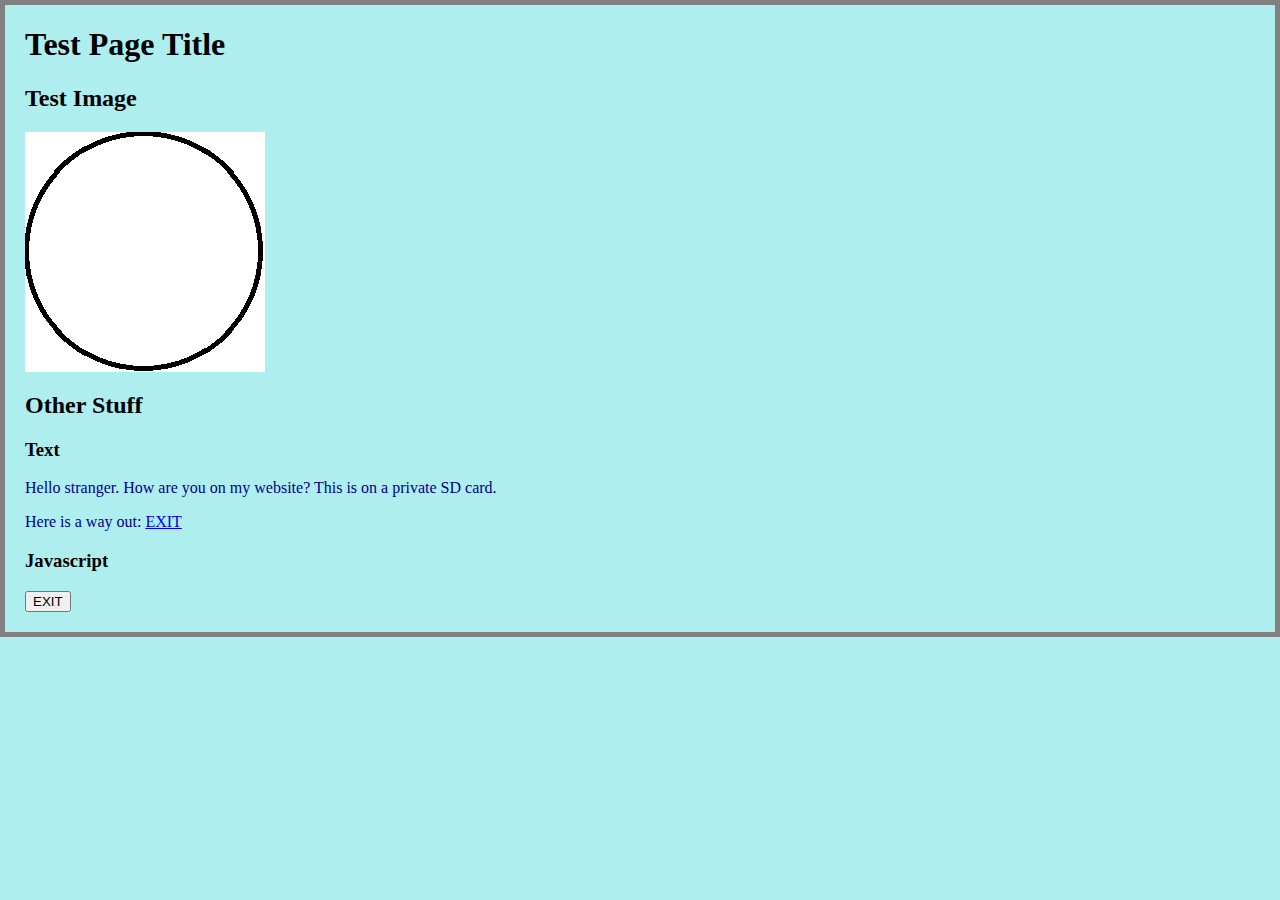
==== index.html @ e401f881 "Initial commit" ====
<!DOCTYPE html>
<html>
    <head>
        <meta charset="utf-8">
        <link href="styles/test-style.css" rel="stylesheet">
        <title>Test Page</title>
    </head>
    <body>
        <h1>Test Page Title</h1>
        <h2>Test Image</h2>
        <img src="images/test-image.png" alt="Test Image: a black circle on a white background">
        <h2>Other Stuff</h2>
        <h3>Text</h3>
        <p>
            Hello stranger. How are you on my website? This is on a private SD card.
        </p>
        <p>
            Here is a way out: <a href="https://www.youtube.com/watch?v=dQw4w9WgXcQ">EXIT</a>
        </p>
        <h3>Javascript</h3>
        <button>EXIT</button>
        <script src="scripts/main.js"></script>
    </body>
</html>
---- styles/test-style.css ----
p {
    color: darkblue;
}

body {
    margin: 0 auto;
    background-color: paleturquoise;
    padding: 0 20px 20px 20px;
    border: 5px solid grey;
}

img {
    display: block;
    margin: 0;
}
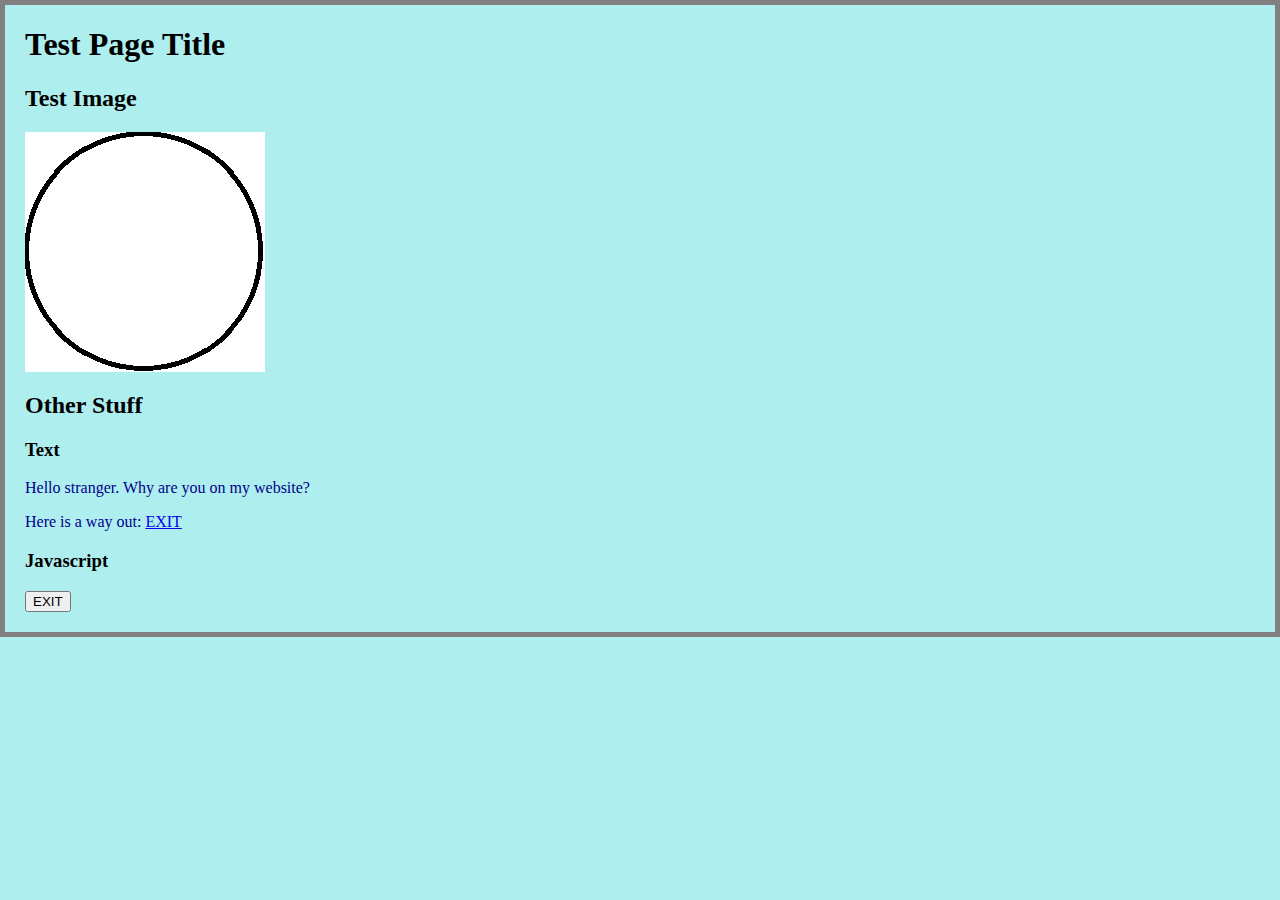
==== commit 42ebe9f3: "Change text for new host" ====
--- a/index.html
+++ b/index.html
@@ -12,7 +12,7 @@
         <h2>Other Stuff</h2>
         <h3>Text</h3>
         <p>
-            Hello stranger. How are you on my website? This is on a private SD card.
+            Hello stranger. Why are you on my website?
         </p>
         <p>
             Here is a way out: <a href="https://www.youtube.com/watch?v=dQw4w9WgXcQ">EXIT</a>
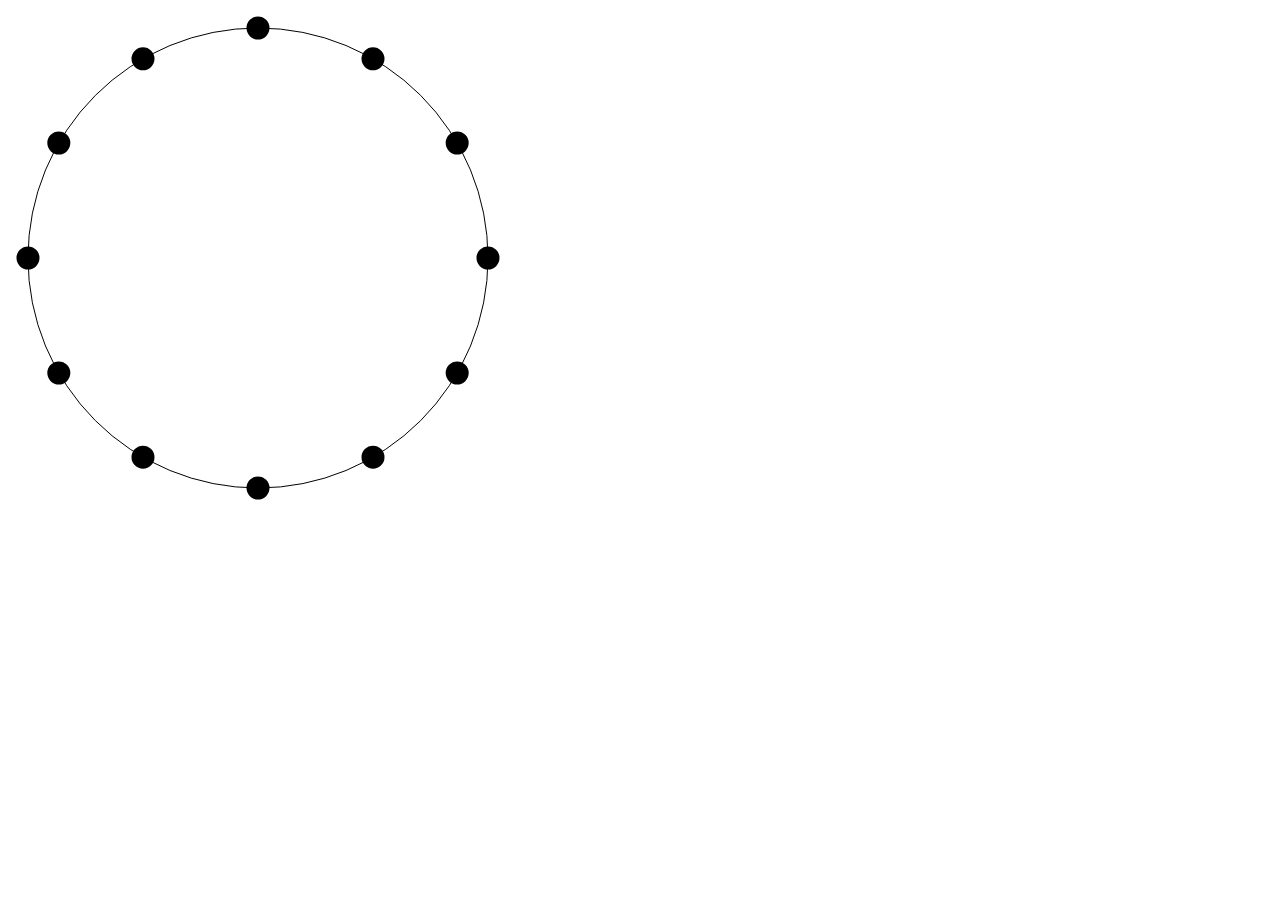
==== commit 4d83c2af: "Create and switch to circle of fifths" ====
--- a/index.html
+++ b/index.html
@@ -2,23 +2,10 @@
 <html>
     <head>
         <meta charset="utf-8">
-        <link href="styles/test-style.css" rel="stylesheet">
-        <title>Test Page</title>
+        <title>Lily Gruman</title>
     </head>
     <body>
-        <h1>Test Page Title</h1>
-        <h2>Test Image</h2>
-        <img src="images/test-image.png" alt="Test Image: a black circle on a white background">
-        <h2>Other Stuff</h2>
-        <h3>Text</h3>
-        <p>
-            Hello stranger. Why are you on my website?
-        </p>
-        <p>
-            Here is a way out: <a href="https://www.youtube.com/watch?v=dQw4w9WgXcQ">EXIT</a>
-        </p>
-        <h3>Javascript</h3>
-        <button>EXIT</button>
-        <script src="scripts/main.js"></script>
+        <canvas id="circles" width="500" height="500"></canvas>
+        <script src="scripts/circles.js"></script>
     </body>
-</html>+</html>
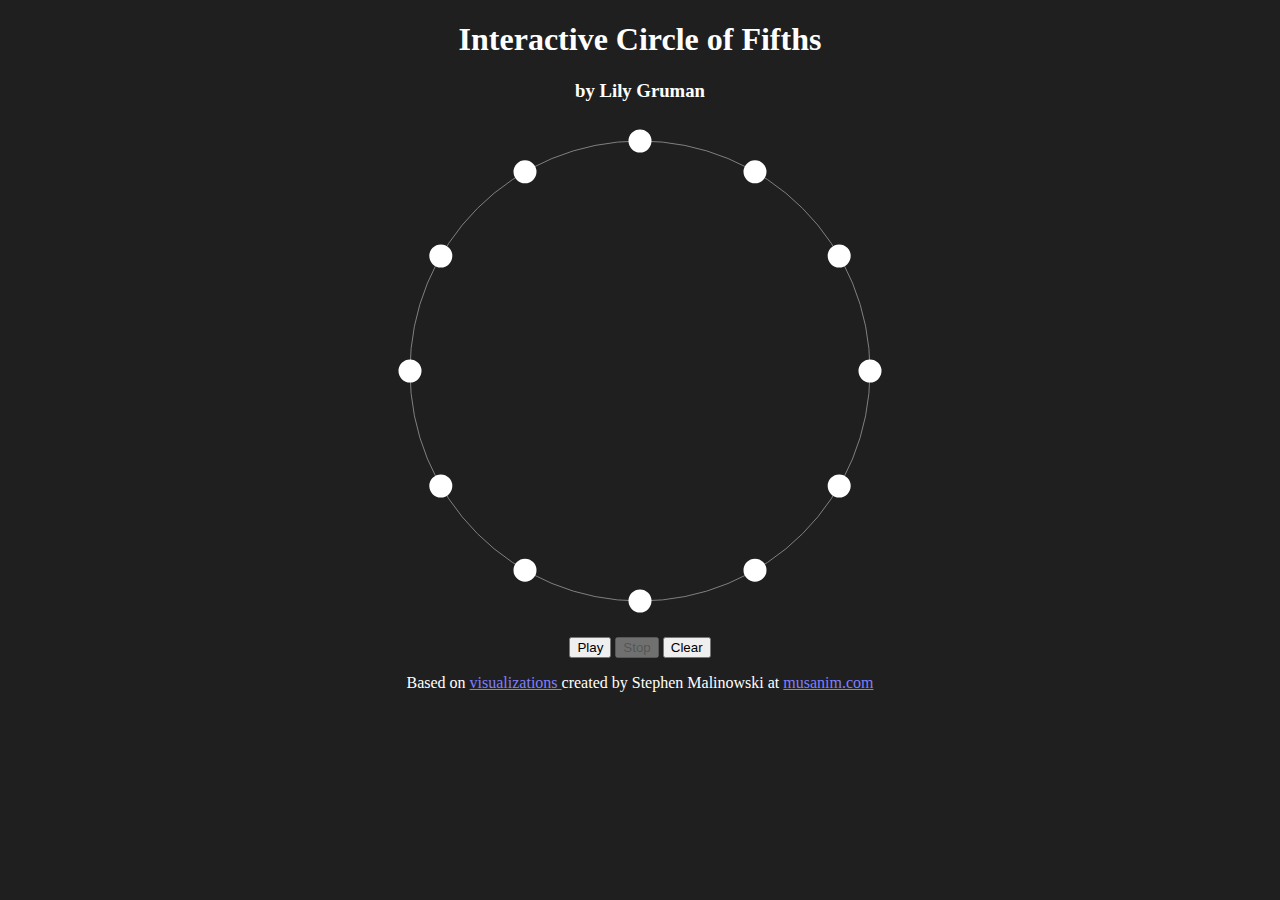
==== commit b826c2f3: "Add buttons and sound, apply some fixes" ====
--- a/index.html
+++ b/index.html
@@ -2,10 +2,28 @@
 <html>
     <head>
         <meta charset="utf-8">
-        <title>Lily Gruman</title>
+        <link rel="stylesheet" type="text/css" href="styles/circles.css">
+        <title>Interactive Circle of Fifths</title>
     </head>
-    <body>
+    <body link="#8080FF" vlink="#A040A0">
+        <h1>Interactive Circle of Fifths</h1>
+        <h3>by Lily Gruman</h3>
         <canvas id="circles" width="500" height="500"></canvas>
+        <p>
+            <button type="button" id="play">Play</button>
+            <button type="button" id="stop">Stop</button>
+            <button type="button" id="clear">Clear</button>
+        </p>
         <script src="scripts/circles.js"></script>
+        <p>
+            Based on
+            <a href="http://www.musanim.com/mam/dyad.htm">
+                visualizations
+            </a>
+            created by Stephen Malinowski at
+            <a href="http://www.musanim.com/all/">
+                musanim.com
+            </a>
+        </p>
     </body>
 </html>
--- a/styles/circles.css
+++ b/styles/circles.css
@@ -0,0 +1,18 @@
+html {
+    color: white;
+    background-color: #1f1f1f;
+}
+
+h1, h3, p {
+    text-align: center
+}
+
+canvas {
+    padding: 0;
+    margin: auto;
+    display: block;
+}
+
+button {
+    display: inline-block;
+}
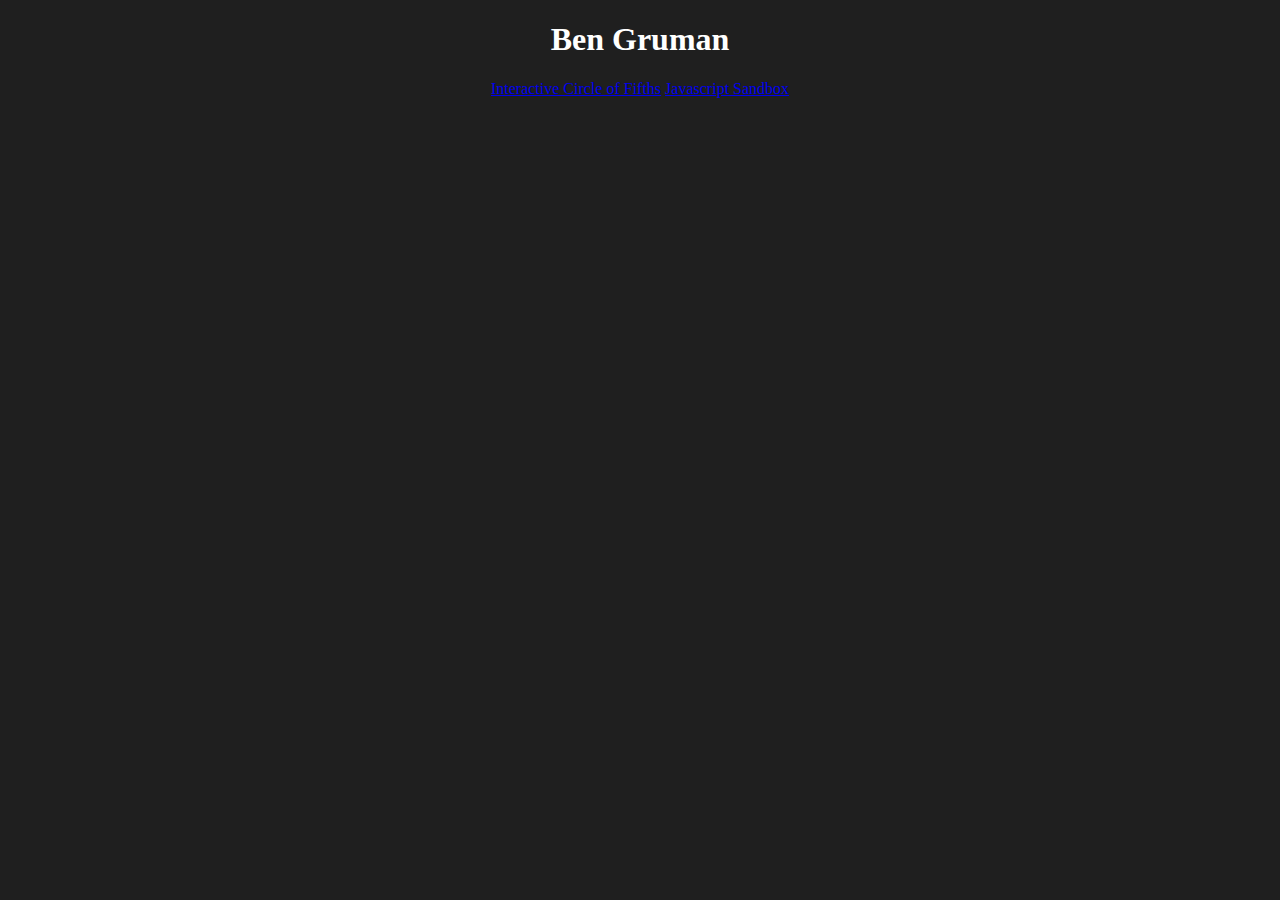
==== commit 2f2cdde3: "Expand to multiple pages, create js-sandbox" ====
--- a/index.html
+++ b/index.html
@@ -3,27 +3,13 @@
     <head>
         <meta charset="utf-8">
         <link rel="stylesheet" type="text/css" href="styles/circles.css">
-        <title>Interactive Circle of Fifths</title>
+        <title>Ben Gruman</title>
     </head>
-    <body link="#8080FF" vlink="#A040A0">
-        <h1>Interactive Circle of Fifths</h1>
-        <h3>by Lily Gruman</h3>
-        <canvas id="circles" width="500" height="500"></canvas>
+    <body>
+        <h1>Ben Gruman</h1>
         <p>
-            <button type="button" id="play">Play</button>
-            <button type="button" id="stop">Stop</button>
-            <button type="button" id="clear">Clear</button>
-        </p>
-        <script src="scripts/circles.js"></script>
-        <p>
-            Based on
-            <a href="http://www.musanim.com/mam/dyad.htm">
-                visualizations
-            </a>
-            created by Stephen Malinowski at
-            <a href="http://www.musanim.com/all/">
-                musanim.com
-            </a>
+            <a href="cof.html">Interactive Circle of Fifths</a>
+            <a href="js-sandbox.html">Javascript Sandbox</a>
         </p>
     </body>
 </html>
--- a/styles/circles.css
+++ b/styles/circles.css
@@ -5,6 +5,14 @@
 
 h1, h3, p {
     text-align: center
+}
+
+a:link {
+    color: "#8080FF";
+}
+
+a:visited {
+    color: "#A040A0";
 }
 
 canvas {
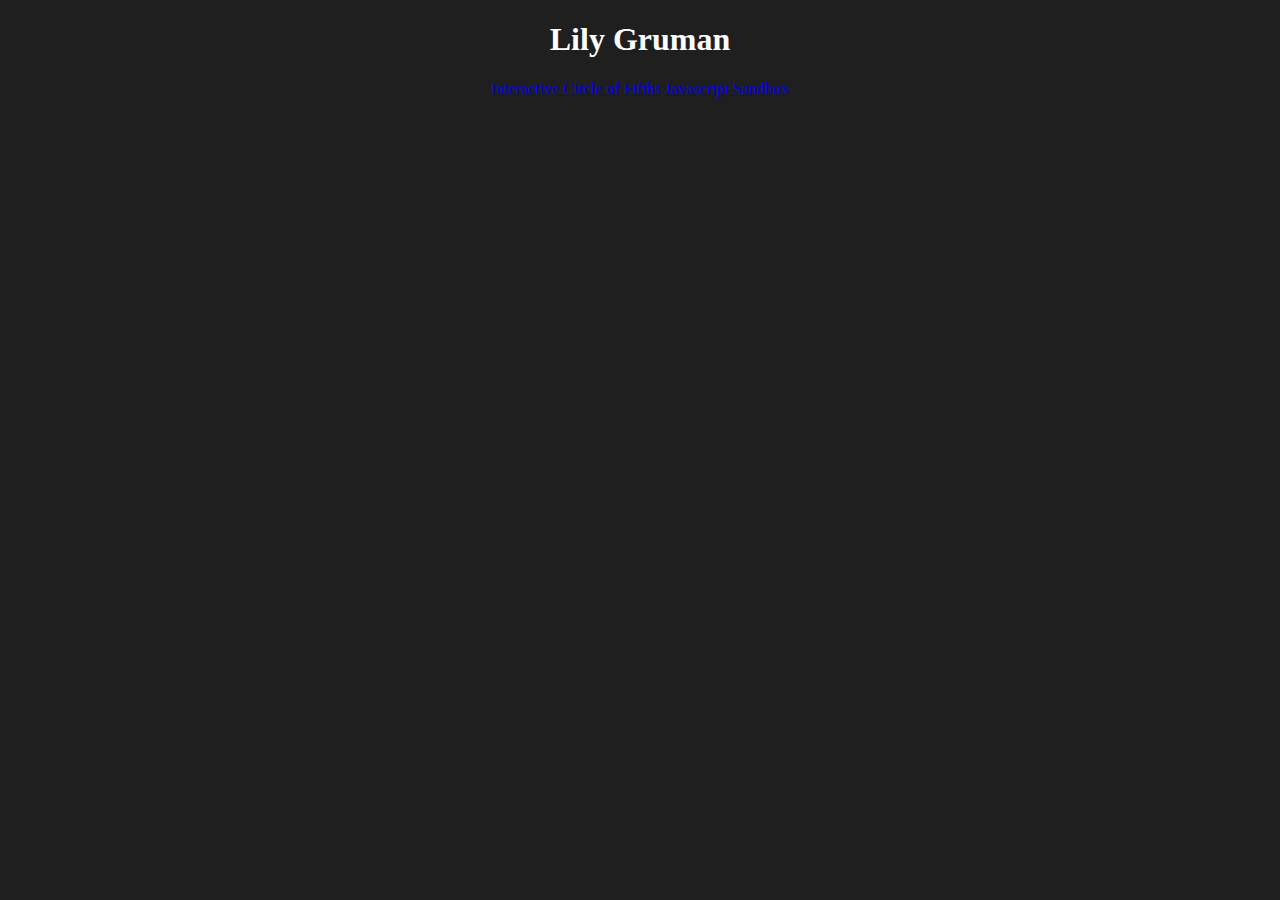
==== commit ca07bb27: "Expand to multiple pages, create js-sandbox" ====
--- a/index.html
+++ b/index.html
@@ -3,10 +3,10 @@
     <head>
         <meta charset="utf-8">
         <link rel="stylesheet" type="text/css" href="styles/circles.css">
-        <title>Ben Gruman</title>
+        <title>Lily Gruman</title>
     </head>
     <body>
-        <h1>Ben Gruman</h1>
+        <h1>Lily Gruman</h1>
         <p>
             <a href="cof.html">Interactive Circle of Fifths</a>
             <a href="js-sandbox.html">Javascript Sandbox</a>
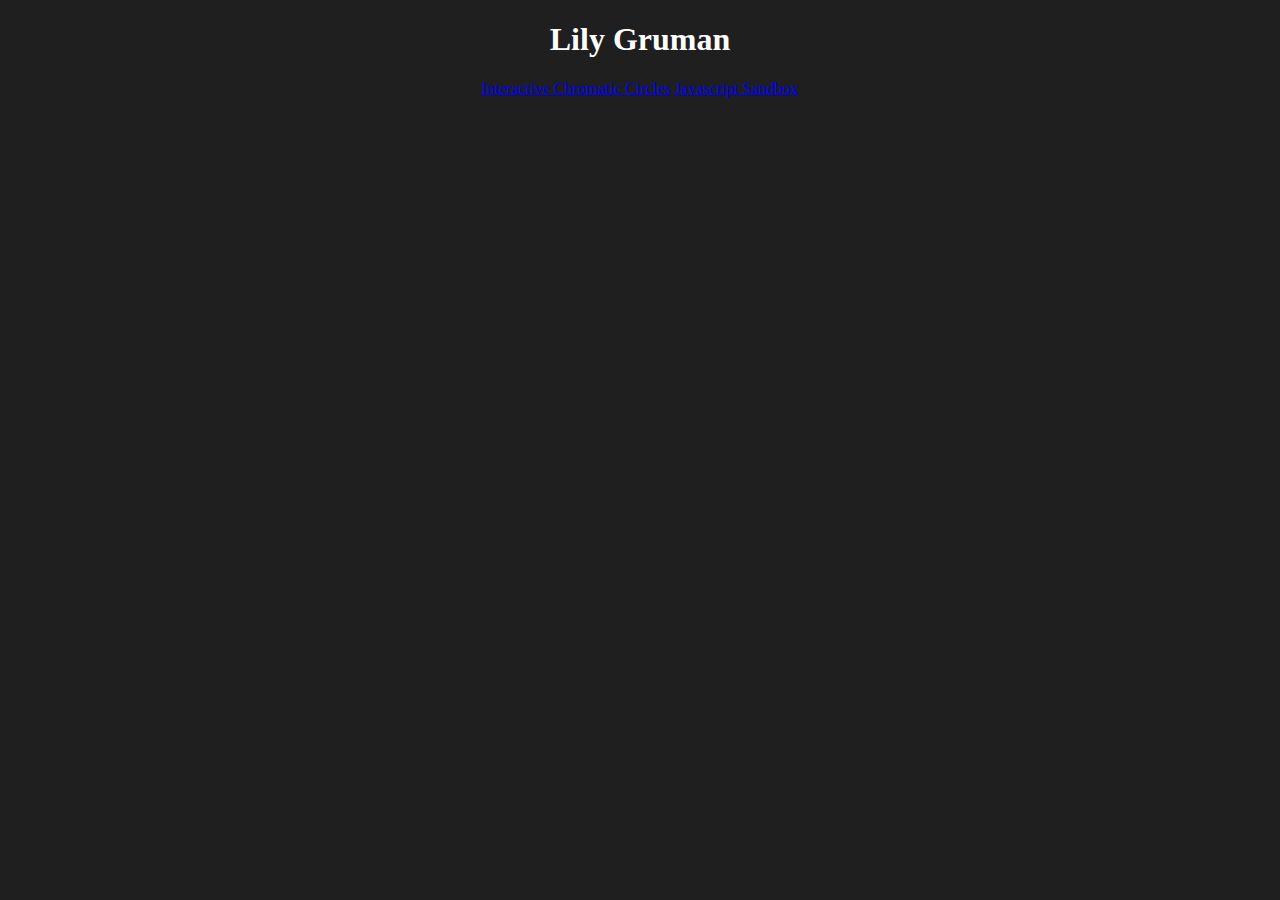
==== commit 90ad041b: "Fix circle page titles" ====
--- a/index.html
+++ b/index.html
@@ -8,7 +8,7 @@
     <body>
         <h1>Lily Gruman</h1>
         <p>
-            <a href="cof.html">Interactive Circle of Fifths</a>
+            <a href="cof.html">Interactive Chromatic Circles</a>
             <a href="js-sandbox.html">Javascript Sandbox</a>
         </p>
     </body>
